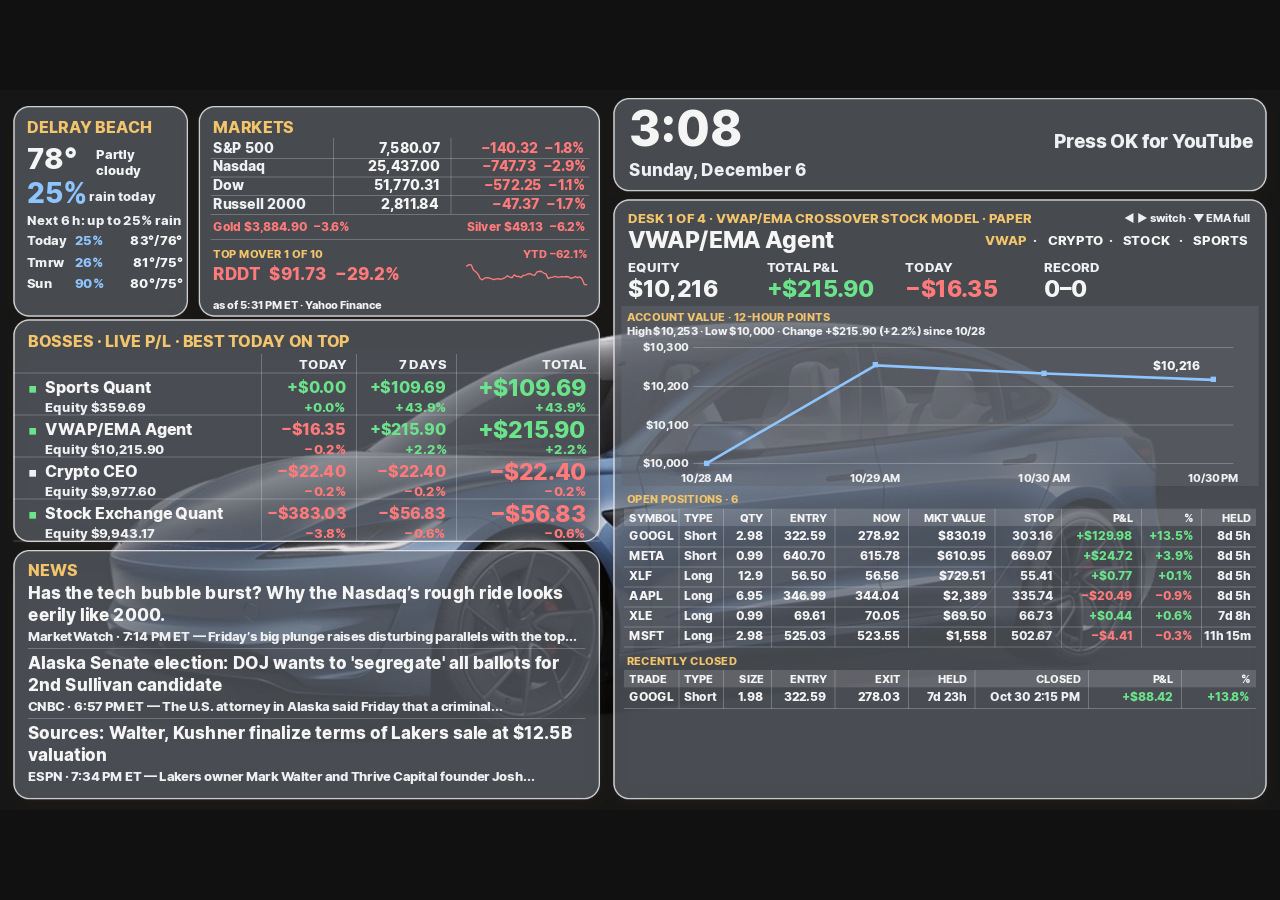
==== index.html @ 3da45ed0 "web full8: glass dashboard (Home/EMA/Sports Edge) in browser, index.html + extra.js hook" ====
<!doctype html>
<html lang="en"><head><meta charset="utf-8"><meta name="viewport" content="width=device-width, initial-scale=1">
<title>Cole's TV Dashboard</title><script>window.GLASS_BASE = '';</script></head>
<body style="margin:0;background:#111"><script src="glass.js?v=8"></script></body></html>
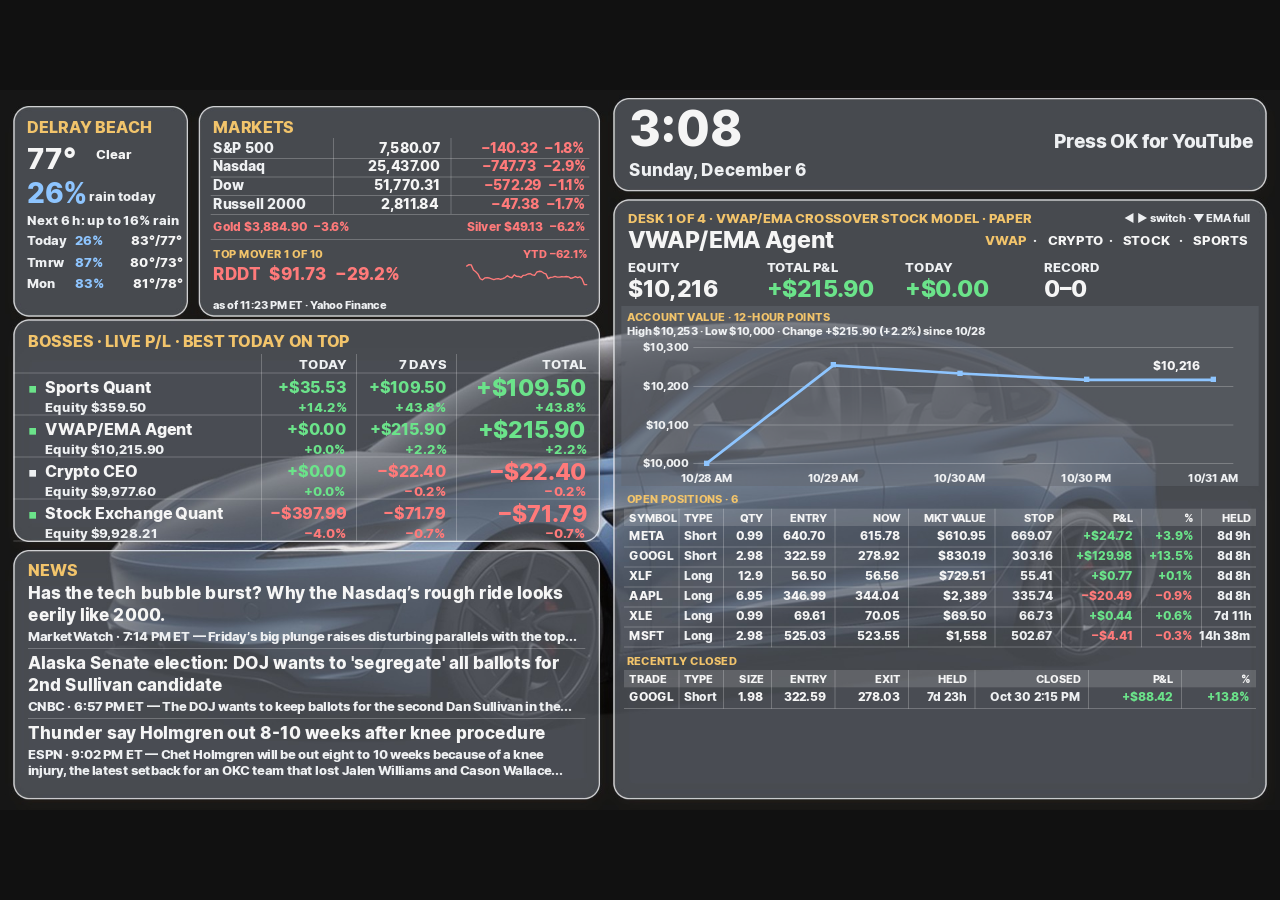
==== commit f803dc0f: "restore browser dashboard (606df5b) + raw.githubusercontent fetch: index.html" ====
--- a/index.html
+++ b/index.html
@@ -1,4 +1,4 @@
 <!doctype html>
 <html lang="en"><head><meta charset="utf-8"><meta name="viewport" content="width=device-width, initial-scale=1">
 <title>Cole's TV Dashboard</title><script>window.GLASS_BASE = '';</script></head>
-<body style="margin:0;background:#111"><script src="glass.js?v=8"></script></body></html>
+<body style="margin:0;background:#111"><script src="glass.js?v=9"></script></body></html>
